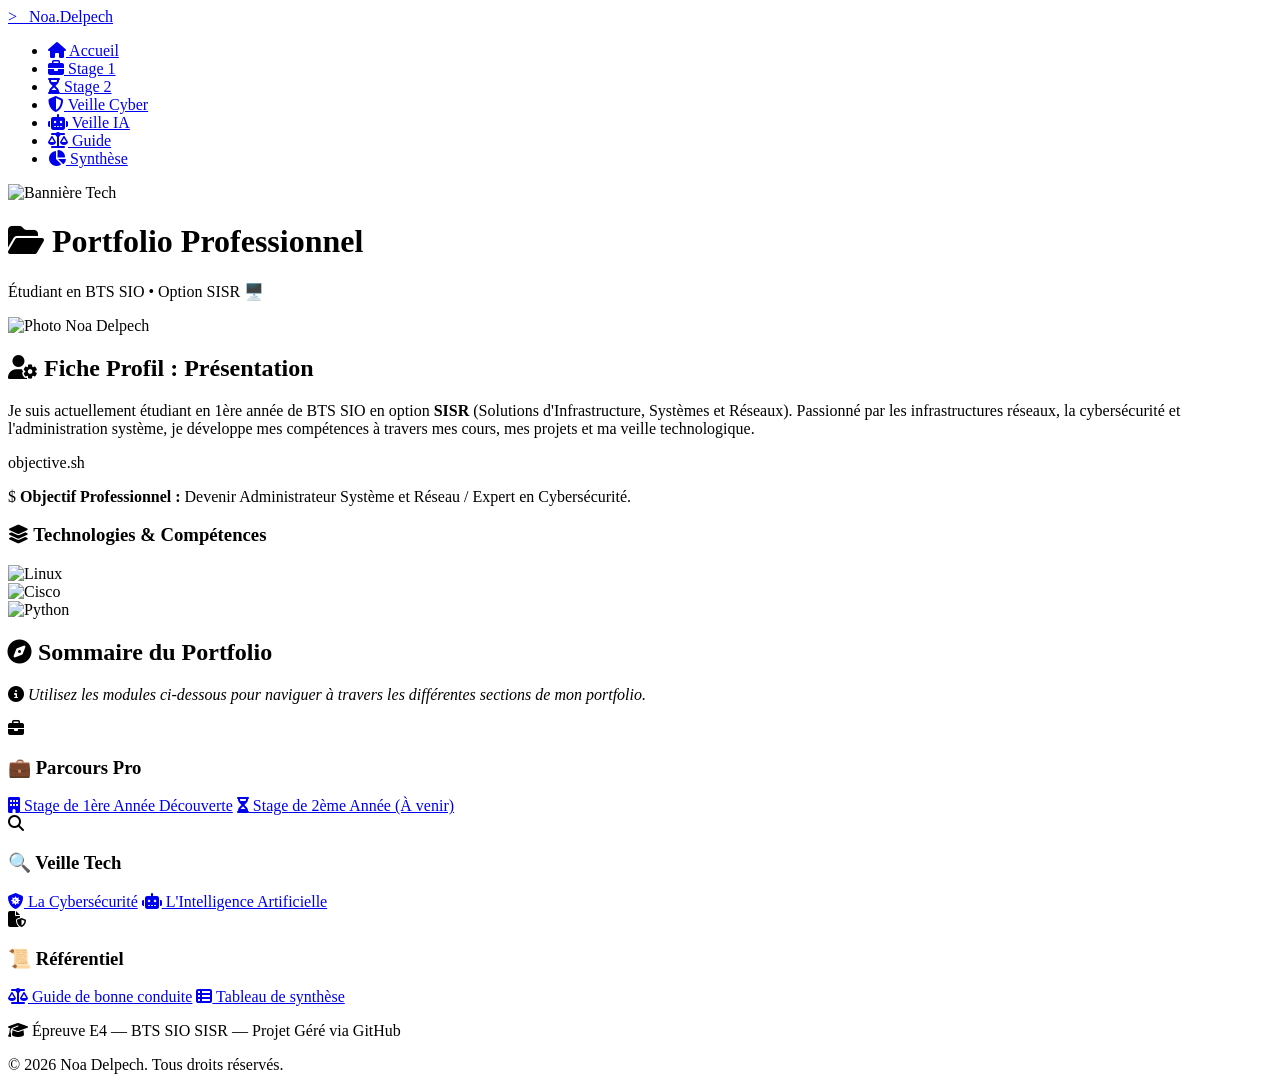
==== index.html @ 7a918856 "Create index.html" ====
<!DOCTYPE html>
<html lang="fr">
<head>
    <meta charset="UTF-8">
    <meta name="viewport" content="width=device-width, initial-scale=1.0">
    <title>Portfolio — Noa DELPECH</title>
    <link rel="stylesheet" href="style.css">
    <link rel="stylesheet" href="https://cdnjs.cloudflare.com/ajax/libs/font-awesome/6.4.0/css/all.min.css">
</head>
<body>
    
    <nav class="navbar">
        <div class="nav-container">
            <a href="index.html" class="nav-logo">
                <span class="logo-icon">&gt;_</span> Noa<span class="logo-dot">.</span>Delpech
            </a>
            <ul class="nav-menu">
                <li><a href="index.html" class="active"><i class="fa-solid fa-house"></i> Accueil</a></li>
                <li><a href="stage-1.html"><i class="fa-solid fa-briefcase"></i> Stage 1</a></li>
                <li><a href="stage-2.html"><i class="fa-solid fa-hourglass-half"></i> Stage 2</a></li>
                <li><a href="veille-cybersecurite.html"><i class="fa-solid fa-shield-halved"></i> Veille Cyber</a></li>
                <li><a href="veille-ia.html"><i class="fa-solid fa-robot"></i> Veille IA</a></li>
                <li><a href="guide-bonne-conduite.html"><i class="fa-solid fa-scale-balanced"></i> Guide</a></li>
                <li><a href="tableau-de-synthese.html"><i class="fa-solid fa-chart-pie"></i> Synthèse</a></li>
            </ul>
        </div>
    </nav>

    <div class="banner-wrapper">
        <img src="https://capsule-render.vercel.app/api?type=waving&color=auto&height=200&section=header&text=Noa%20Delpech&fontSize=50&animation=fadeIn" alt="Bannière Tech" class="main-banner">
    </div>

    <main class="dashboard-container">
        
        <header class="dashboard-header">
            <div class="title-zone">
                <h1><i class="fa-solid fa-folder-open folder-glow"></i> Portfolio Professionnel</h1>
                <p class="role-tag">Étudiant en BTS SIO • Option SISR <span class="pulse-icon">🖥️</span></p>
            </div>
        </header>

        <section class="glass-card profile-section">
            <div class="profile-grid">
                <div class="avatar-zone">
                    <img src="images/photo.png" alt="Photo Noa Delpech" class="cyber-avatar">
                </div>
                <div class="info-zone">
                    <h2><i class="fa-solid fa-user-gear"></i> Fiche Profil : Présentation</h2>
                    <p class="profile-text">
                        Je suis actuellement étudiant en 1ère année de BTS SIO en option <strong>SISR</strong> (Solutions d'Infrastructure, Systèmes et Réseaux). Passionné par les infrastructures réseaux, la cybersécurité et l'administration système, je développe mes compétences à travers mes cours, mes projets et ma veille technologique.
                    </p>
                </div>
            </div>

            <div class="terminal-box target-box">
                <div class="terminal-header">
                    <span class="dot red"></span><span class="dot yellow"></span><span class="dot green"></span>
                    <span class="terminal-title">objective.sh</span>
                </div>
                <div class="terminal-body">
                    <p><span class="prompt">$</span> <strong>Objectif Professionnel :</strong> Devenir Administrateur Système et Réseau / Expert en Cybersécurité.</p>
                </div>
            </div>

            <div class="skills-dashboard">
                <h3><i class="fa-solid fa-layer-group"></i> Technologies & Compétences</h3>
                <div class="badge-grid">
                    <div class="badge-item"><img src="https://img.shields.io/badge/Linux-FCC624?style=for-the-badge&logo=linux&logoColor=black" alt="Linux"></div>
                    <div class="badge-item"><img src="https://img.shields.io/badge/Cisco-1BA0D7?style=for-the-badge&logo=cisco&logoColor=white" alt="Cisco"></div>
                    <div class="badge-item"><img src="https://img.shields.io/badge/Python-3776AB?style=for-the-badge&logo=python&logoColor=white" alt="Python"></div>
                </div>
            </div>
        </section>

        <section class="glass-card navigation-section">
            <h2><i class="fa-solid fa-compass"></i> Sommaire du Portfolio</h2>
            
            <div class="terminal-box info-box">
                <div class="terminal-body">
                    <p><i class="fa-solid fa-circle-info text-cyan"></i> <em>Utilisez les modules ci-dessous pour naviguer à travers les différentes sections de mon portfolio.</em></p>
                </div>
            </div>

            <div class="modules-grid">
                
                <div class="module-card">
                    <div class="module-icon bg-blue"><i class="fa-solid fa-briefcase"></i></div>
                    <h3>💼 Parcours Pro</h3>
                    <div class="module-links">
                        <a href="stage-1.html" class="btn-link"><i class="fa-solid fa-building"></i> Stage de 1ère Année <span class="sub-desc">Découverte</span></a>
                        <a href="stage-2.html" class="btn-link disabled"><i class="fa-solid fa-hourglass-half"></i> Stage de 2ème Année <span class="sub-desc">(À venir)</span></a>
                    </div>
                </div>

                <div class="module-card">
                    <div class="module-icon bg-purple"><i class="fa-solid fa-magnifying-glass"></i></div>
                    <h3>🔍 Veille Tech</h3>
                    <div class="module-links">
                        <a href="veille-cybersecurite.html" class="btn-link"><i class="fa-solid fa-shield-virus"></i> La Cybersécurité</a>
                        <a href="veille-ia.html" class="btn-link"><i class="fa-solid fa-robot"></i> L'Intelligence Artificielle</a>
                    </div>
                </div>

                <div class="module-card">
                    <div class="module-icon bg-orange"><i class="fa-solid fa-file-shield"></i></div>
                    <h3>📜 Référentiel</h3>
                    <div class="module-links">
                        <a href="guide-bonne-conduite.html" class="btn-link"><i class="fa-solid fa-scale-balanced"></i> Guide de bonne conduite</a>
                        <a href="tableau-de-synthese.html" class="btn-link"><i class="fa-solid fa-table-list"></i> Tableau de synthèse</a>
                    </div>
                </div>

            </div>
        </section>

        <div class="bts-banner">
            <p><i class="fa-solid fa-graduation-cap"></i> Épreuve E4 — BTS SIO SISR — Projet Géré via GitHub</p>
        </div>

    </main>

    <footer class="cyber-footer">
        <p>&copy; 2026 Noa Delpech. Tous droits réservés.</p>
    </footer>

</body>
</html>
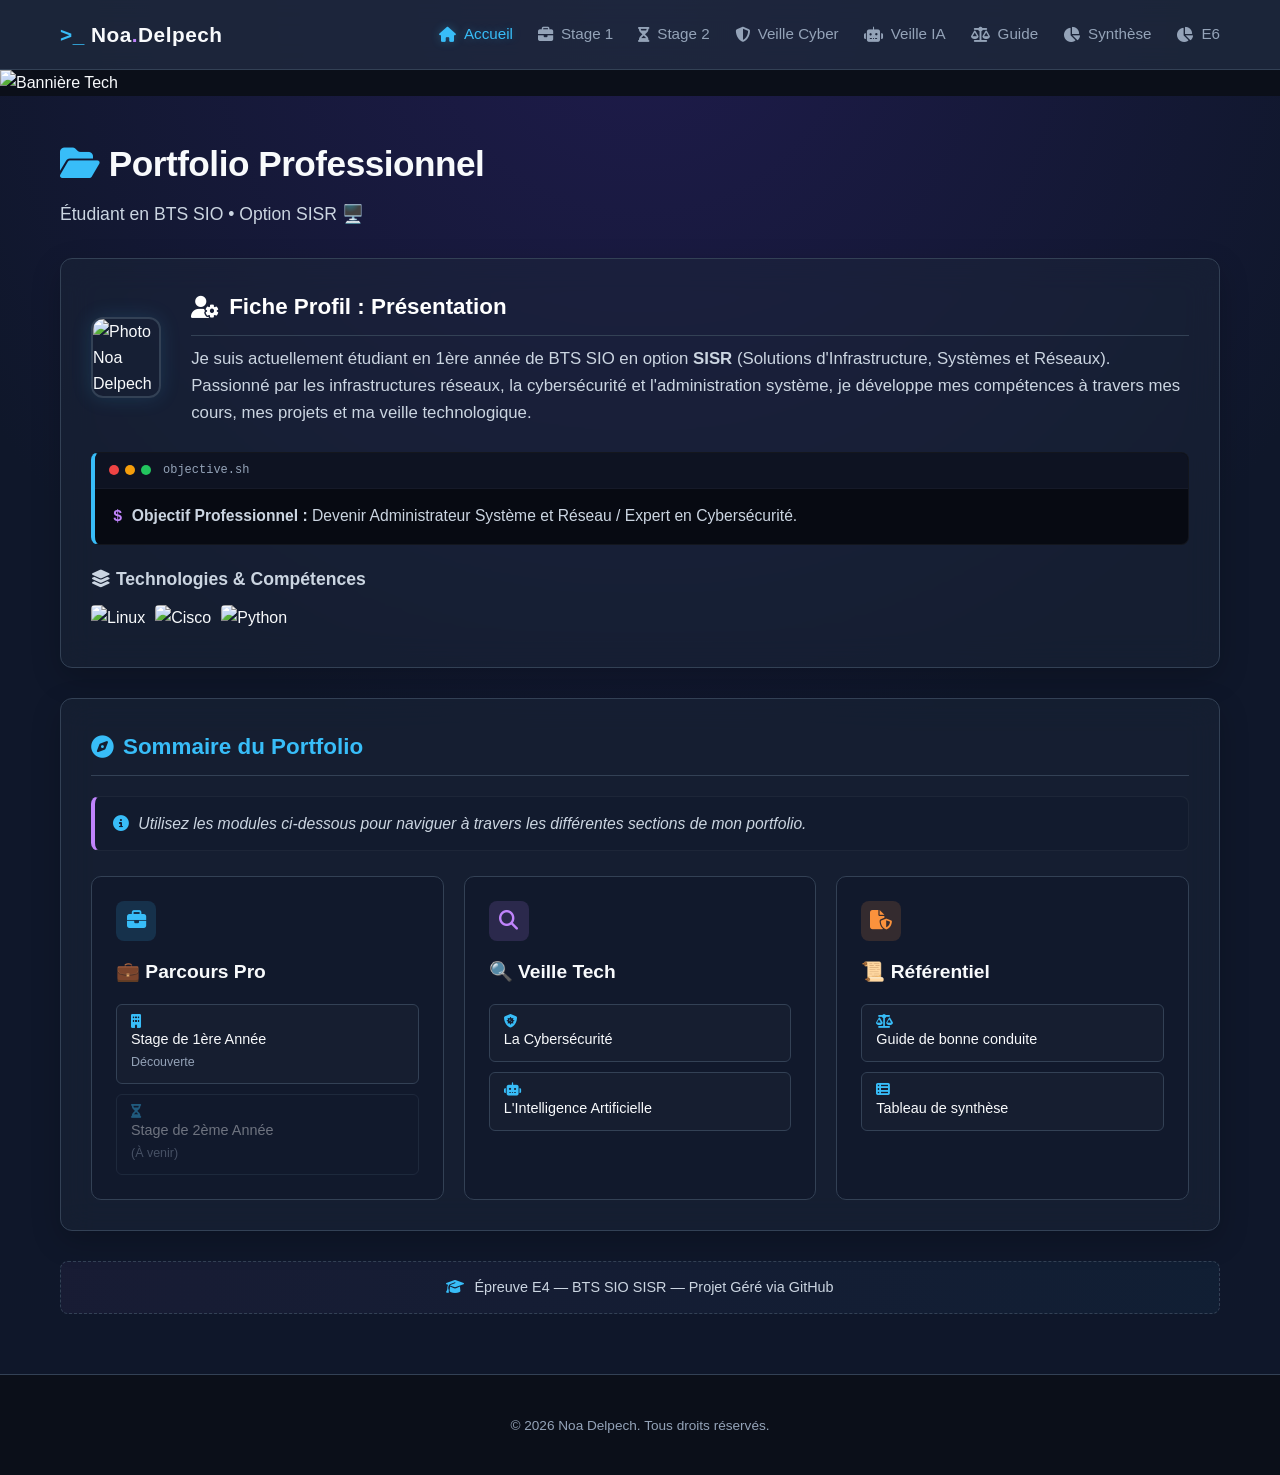
==== commit 4c483e1c: "Add files via upload" ====
--- a/index.html
+++ b/index.html
@@ -22,6 +22,7 @@
                 <li><a href="veille-ia.html"><i class="fa-solid fa-robot"></i> Veille IA</a></li>
                 <li><a href="guide-bonne-conduite.html"><i class="fa-solid fa-scale-balanced"></i> Guide</a></li>
                 <li><a href="tableau-de-synthese.html"><i class="fa-solid fa-chart-pie"></i> Synthèse</a></li>
+                <li><a href="epreuve-e6.html"><i class="fa-solid fa-chart-pie"></i> E6</a></li>
             </ul>
         </div>
     </nav>
--- a/style.css
+++ b/style.css
@@ -0,0 +1,1587 @@
+/* Variables de couleur thématiques (look Cyber/Dark) */
+:root {
+    --bg-color: #0f172a;
+    --card-bg: #1e293b;
+    --text-color: #f8fafc;
+    --text-muted: #94a3b8;
+    --primary-color: #38bdf8;
+    --accent-color: #a855f7;
+    --border-color: #334155;
+}
+
+/* Base de la page */
+body {
+    margin: 0;
+    padding: 0;
+    font-family: 'Segoe UI', Tahoma, Geneva, Verdana, sans-serif;
+    background-color: var(--bg-color);
+    color: var(--text-color);
+    line-height: 1.6;
+}
+
+/* Barre de Navigation globale */
+.navbar {
+    background-color: #0b0f19;
+    border-bottom: 1px solid var(--border-color);
+    position: sticky;
+    top: 0;
+    z-index: 1000;
+}
+.nav-container {
+    max-width: 1000px;
+    margin: 0 auto;
+    display: flex;
+    justify-content: space-between;
+    align-items: center;
+    padding: 10px 20px;
+}
+.nav-logo {
+    color: var(--primary-color);
+    font-size: 1.3rem;
+    font-weight: bold;
+    text-decoration: none;
+}
+.nav-menu {
+    list-style: none;
+    display: flex;
+    gap: 20px;
+    margin: 0;
+    padding: 0;
+}
+.nav-menu a {
+    color: var(--text-color);
+    text-decoration: none;
+    font-size: 0.95rem;
+    transition: color 0.3s;
+}
+.nav-menu a:hover, .nav-menu a.active {
+    color: var(--primary-color);
+}
+
+/* Bannière de couverture */
+.hero-banner {
+    background: linear-gradient(135deg, #1e1b4b 0%, #0f172a 100%);
+    border-bottom: 3px solid var(--primary-color);
+    text-align: center;
+    padding: 60px 20px;
+}
+.hero-content h1 {
+    font-size: 2.5rem;
+    margin: 0;
+    letter-spacing: 1px;
+}
+.subtitle {
+    color: var(--primary-color);
+    font-size: 1.1rem;
+    margin-top: 10px;
+}
+
+/* Conteneur principal */
+.container {
+    max-width: 1000px;
+    margin: 30px auto;
+    padding: 0 20px;
+}
+
+/* Cartes et sections */
+section {
+    background-color: var(--card-bg);
+    border: 1px solid var(--border-color);
+    border-radius: 8px;
+    padding: 25px;
+    margin-bottom: 25px;
+}
+h2 {
+    color: var(--primary-color);
+    margin-top: 0;
+    border-bottom: 1px solid var(--border-color);
+    padding-bottom: 10px;
+}
+
+/* Zone Présentation avec photo */
+.profile-header {
+    display: flex;
+    gap: 20px;
+    align-items: center;
+    margin-bottom: 20px;
+}
+.profile-img {
+    border-radius: 50%;
+    border: 2px solid var(--primary-color);
+    width: 80px;
+    height: 80px;
+    object-fit: cover;
+}
+
+/* Blocs d'alertes (Reprise du style GitHub mais personnalisé) */
+.alert-box {
+    border-left: 4px solid;
+    padding: 1px 15px;
+    border-radius: 4px;
+    margin: 20px 0;
+}
+.alert-box.note {
+    background-color: #075985;
+    border-color: var(--primary-color);
+}
+.alert-box.info {
+    background-color: #581c87;
+    border-color: var(--accent-color);
+}
+
+/* Badges de compétences */
+.badge-container {
+    display: flex;
+    gap: 10px;
+    margin-top: 10px;
+}
+.badge {
+    padding: 6px 12px;
+    border-radius: 4px;
+    font-weight: bold;
+    font-size: 0.85rem;
+    display: inline-flex;
+    align-items: center;
+    gap: 5px;
+}
+.linux { background-color: #f59e0b; color: #000; }
+.cisco { background-color: #0284c7; color: #fff; }
+.python { background-color: #3b82f6; color: #fff; }
+
+/* Grid / Grille du sommaire */
+.grid-container {
+    display: grid;
+    grid-template-columns: repeat(auto-fit, minmax(280px, 1fr));
+    gap: 20px;
+    margin-top: 20px;
+}
+.card {
+    background-color: #111827;
+    border: 1px solid var(--border-color);
+    border-radius: 6px;
+    padding: 15px;
+}
+.card h3 {
+    margin-top: 0;
+    color: var(--text-color);
+}
+.card ul {
+    list-style: none;
+    padding: 0;
+    margin: 0;
+}
+.card li {
+    margin-bottom: 10px;
+}
+.card a {
+    color: var(--primary-color);
+    text-decoration: none;
+}
+.card a:hover {
+    text-decoration: underline;
+}
+.card a.disabled {
+    color: var(--text-muted);
+    pointer-events: none;
+}
+
+/* Petites étiquettes de statut */
+.tag-info, .tag-wait {
+    font-size: 0.75rem;
+    padding: 2px 6px;
+    border-radius: 4px;
+    margin-left: 5px;
+}
+.tag-info { background-color: #1e3a8a; color: #93c5fd; }
+.tag-wait { background-color: #374151; color: #9ca3af; }
+
+/* Pied de page */
+footer {
+    text-align: center;
+    color: var(--text-muted);
+    font-size: 0.85rem;
+    margin-top: 50px;
+    padding: 20px;
+    border-top: 1px solid var(--border-color);
+}
+/* --- GRAPHIC SYSTEM (Thème Cyber Deep Dark) --- */
+:root {
+    --bg-main: #0b0f19;
+    --bg-surface: #131b2e;
+    --bg-glass: rgba(30, 41, 59, 0.45);
+    --border-color: rgba(255, 255, 255, 0.08);
+    
+    --text-primary: #f8fafc;
+    --text-secondary: #cbd5e1;
+    --text-muted: #64748b;
+    
+    --neon-blue: #38bdf8;
+    --neon-purple: #c084fc;
+    --neon-orange: #fb923c;
+    --neon-green: #4ade80;
+}
+
+/* --- BASICS --- */
+body {
+    margin: 0;
+    padding: 0;
+    font-family: 'Segoe UI', system-ui, -apple-system, sans-serif;
+    background-color: var(--bg-main);
+    color: var(--text-primary);
+    background-image: radial-gradient(circle at 50% 0%, #1e1b4b 0%, var(--bg-main) 70%);
+    background-attachment: fixed;
+    overflow-x: hidden;
+}
+
+/* --- STREAMLINED NAVBAR --- */
+.navbar {
+    background-color: rgba(11, 15, 25, 0.85);
+    backdrop-filter: blur(12px);
+    border-bottom: 1px solid var(--border-color);
+    position: sticky;
+    top: 0;
+    z-index: 100;
+}
+.nav-container {
+    max-width: 1100px;
+    margin: 0 auto;
+    display: flex;
+    justify-content: space-between;
+    align-items: center;
+    padding: 14px 20px;
+}
+.nav-logo {
+    color: var(--text-primary);
+    font-size: 1.25rem;
+    font-weight: 700;
+    text-decoration: none;
+    letter-spacing: 0.5px;
+}
+.logo-icon { color: var(--neon-blue); }
+.logo-dot { color: var(--neon-purple); }
+.nav-menu {
+    list-style: none;
+    display: flex;
+    gap: 24px;
+    margin: 0;
+    padding: 0;
+}
+.nav-menu a {
+    color: var(--text-secondary);
+    text-decoration: none;
+    font-size: 0.9rem;
+    font-weight: 500;
+    display: flex;
+    align-items: center;
+    gap: 8px;
+    transition: all 0.2s ease;
+}
+.nav-menu a:hover, .nav-menu a.active {
+    color: var(--neon-blue);
+    text-shadow: 0 0 10px rgba(56, 189, 248, 0.3);
+}
+
+/* --- BANNER INTEGRATION --- */
+.banner-wrapper {
+    width: 100%;
+    background-color: #0b0f19;
+}
+.main-banner {
+    width: 100%;
+    height: auto;
+    display: block;
+}
+
+/* --- CORE LAYOUT --- */
+.dashboard-container {
+    max-width: 1040px;
+    margin: 0 auto;
+    padding: 20px;
+    box-sizing: border-box;
+}
+.dashboard-header {
+    margin-bottom: 30px;
+    text-align: left;
+}
+.dashboard-header h1 {
+    font-size: 2.2rem;
+    margin: 0 0 8px 0;
+    font-weight: 800;
+    letter-spacing: -0.5px;
+}
+.folder-glow { color: var(--neon-blue); }
+.role-tag {
+    margin: 0;
+    color: var(--text-secondary);
+    font-size: 1.1rem;
+}
+.pulse-icon { display: inline-block; animation: pulse 2s infinite; }
+
+/* --- MODERN GLASS CARDS --- */
+.glass-card {
+    background: var(--bg-glass);
+    backdrop-filter: blur(16px);
+    border: 1px solid var(--border-color);
+    border-radius: 12px;
+    padding: 30px;
+    margin-bottom: 30px;
+    box-shadow: 0 10px 30px rgba(0,0,0,0.2);
+}
+.glass-card h2 {
+    font-size: 1.4rem;
+    margin-top: 0;
+    margin-bottom: 20px;
+    color: var(--neon-blue);
+    display: flex;
+    align-items: center;
+    gap: 10px;
+}
+
+/* Profile Grid layout */
+.profile-grid {
+    display: flex;
+    gap: 30px;
+    align-items: center;
+    margin-bottom: 25px;
+}
+.cyber-avatar {
+    width: 110px;
+    height: 110px;
+    border-radius: 12px;
+    border: 2px solid var(--border-color);
+    box-shadow: 0 0 20px rgba(56, 189, 248, 0.15);
+    object-fit: cover;
+}
+.info-zone h2 { color: #fff; margin-bottom: 10px; }
+.profile-text { color: var(--text-secondary); margin: 0; font-size: 1.05rem; }
+
+/* --- TERMINAL BLOCKS (BOXES) --- */
+.terminal-box {
+    background: #070a12;
+    border-radius: 8px;
+    border: 1px solid rgba(255,255,255,0.05);
+    margin: 20px 0;
+    overflow: hidden;
+}
+.terminal-header {
+    background: #0e1322;
+    padding: 8px 14px;
+    display: flex;
+    align-items: center;
+    gap: 6px;
+    border-bottom: 1px solid rgba(255,255,255,0.03);
+}
+.dot { width: 10px; height: 10px; border-radius: 50%; }
+.dot.red { background: #ef4444; }
+.dot.yellow { background: #f59e0b; }
+.dot.green { background: #22c55e; }
+.terminal-title { font-family: monospace; font-size: 0.75rem; color: var(--text-muted); margin-left: 6px; }
+.terminal-body { padding: 14px 18px; }
+.terminal-body p { margin: 0; font-size: 0.98rem; color: var(--text-secondary); }
+.prompt { color: var(--neon-purple); font-family: monospace; margin-right: 5px; font-weight: bold; }
+
+.target-box { border-left: 4px solid var(--neon-blue); }
+.info-box { border-left: 4px solid var(--neon-purple); background: rgba(15, 23, 42, 0.3); }
+.text-cyan { color: var(--neon-blue); margin-right: 5px; }
+
+/* Skills Section inside Profile */
+.skills-dashboard h3 { font-size: 1.1rem; margin-bottom: 12px; color: var(--text-secondary); }
+.badge-grid { display: flex; gap: 10px; flex-wrap: wrap; }
+.badge-item img { height: 32px; display: block; border-radius: 4px; }
+
+/* --- DASHBOARD MODULES GRID --- */
+.modules-grid {
+    display: grid;
+    grid-template-columns: repeat(auto-fit, minmax(290px, 1fr));
+    gap: 20px;
+    margin-top: 25px;
+}
+.module-card {
+    background: rgba(15, 23, 42, 0.6);
+    border: 1px solid var(--border-color);
+    border-radius: 10px;
+    padding: 24px;
+    position: relative;
+    transition: all 0.25s cubic-bezier(0.4, 0, 0.2, 1);
+}
+.module-card:hover {
+    transform: translateY(-4px);
+    border-color: rgba(56, 189, 248, 0.3);
+    box-shadow: 0 12px 24px -10px rgba(0, 0, 0, 0.5);
+}
+.module-icon {
+    width: 40px;
+    height: 40px;
+    border-radius: 8px;
+    display: flex;
+    align-items: center;
+    justify-content: center;
+    font-size: 1.2rem;
+    margin-bottom: 16px;
+}
+.bg-blue { background: rgba(56, 189, 248, 0.15); color: var(--neon-blue); }
+.bg-purple { background: rgba(192, 132, 252, 0.15); color: var(--neon-purple); }
+.bg-orange { background: rgba(251, 146, 60, 0.15); color: var(--neon-orange); }
+
+.module-card h3 { margin: 0 0 16px 0; font-size: 1.2rem; font-weight: 600; }
+.module-links { display: flex; flex-direction: column; gap: 10px; }
+
+/* BUTTON STYLE LINKS */
+.btn-link {
+    background: rgba(255,255,255,0.02);
+    border: 1px solid var(--border-color);
+    border-radius: 6px;
+    padding: 10px 14px;
+    color: var(--text-primary);
+    text-decoration: none;
+    font-size: 0.9rem;
+    font-weight: 500;
+    transition: all 0.2s ease;
+    display: flex;
+    flex-direction: column;
+}
+.btn-link i { color: var(--neon-blue); margin-right: 2px; font-size: 0.85rem; display: inline-flex; align-items: center; gap: 6px;}
+.btn-link:hover:not(.disabled) {
+    background: rgba(255,255,255,0.06);
+    border-color: var(--neon-blue);
+    padding-left: 18px;
+}
+.sub-desc { font-size: 0.78rem; color: var(--text-muted); font-weight: 400; margin-top: 2px; }
+
+.btn-link.disabled {
+    opacity: 0.4;
+    cursor: not-allowed;
+    background: transparent;
+}
+
+/* --- FOOTERS & SUB-BANNERS --- */
+.bts-banner {
+    text-align: center;
+    padding: 14px;
+    background: linear-gradient(90deg, rgba(192,132,252,0.05), rgba(56,189,248,0.05));
+    border: 1px dashed var(--border-color);
+    border-radius: 8px;
+    font-size: 0.9rem;
+    color: var(--text-secondary);
+}
+.bts-banner i { color: var(--neon-blue); margin-right: 6px; }
+
+.cyber-footer {
+    text-align: center;
+    padding: 24px;
+    margin-top: 40px;
+    border-top: 1px solid var(--border-color);
+    color: var(--text-muted);
+    font-size: 0.8rem;
+}
+
+/* --- ANIMATIONS & RESPONSIVE --- */
+@keyframes pulse {
+    0%, 100% { transform: scale(1); }
+    50% { transform: scale(1.05); }
+}
+
+@media (max-width: 680px) {
+    .profile-grid { flex-direction: column; text-align: center; gap: 16px; }
+    .nav-container { flex-direction: column; gap: 12px; }
+    .dashboard-header { text-align: center; }
+    .glass-card { padding: 20px; }
+}
+
+/* ========================================================
+   DESIGN PREMIUM - HUB DE VEILLE EN TIMELINE (STRICT IMAGE FOLDER)
+   ======================================================== */
+
+.cyber-header-hub {
+    background: linear-gradient(135deg, #090d16 0%, #17123a 100%);
+    border-bottom: 1px solid var(--border-color);
+    padding: 60px 20px;
+    text-align: center;
+}
+.hub-overlay {
+    max-width: 800px;
+    margin: 0 auto;
+}
+.badge-status-cyber {
+    background: rgba(74, 222, 128, 0.1);
+    color: var(--neon-green);
+    border: 1px solid rgba(74, 222, 128, 0.2);
+    padding: 5px 12px;
+    border-radius: 4px;
+    font-size: 0.8rem;
+    font-family: monospace;
+    font-weight: bold;
+    letter-spacing: 1px;
+}
+.pulse { animation: blink 1.5s infinite; margin-right: 5px; }
+
+.cyber-header-hub h1 {
+    font-size: 2.5rem;
+    margin: 18px 0 10px 0;
+    color: #fff;
+    font-weight: 800;
+}
+.cyber-header-hub p {
+    color: var(--text-secondary);
+    font-size: 1.1rem;
+    margin: 0;
+}
+
+/* Grille de statistiques */
+.stats-panel-grid {
+    display: grid;
+    grid-template-columns: repeat(auto-fit, minmax(220px, 1fr));
+    gap: 20px;
+    margin: 30px 0 40px 0;
+}
+.stat-card {
+    background: rgba(30, 41, 59, 0.3);
+    border: 1px solid var(--border-color);
+    border-radius: 8px;
+    padding: 20px;
+    text-align: center;
+}
+.stat-title {
+    display: block;
+    font-size: 0.85rem;
+    color: var(--text-muted);
+    text-transform: uppercase;
+    margin-bottom: 5px;
+}
+.stat-value {
+    font-size: 1.5rem;
+    font-weight: 700;
+    color: #fff;
+}
+.text-blue { color: var(--neon-blue); }
+.text-purple { color: var(--neon-purple); }
+
+.hub-title {
+    font-size: 1.5rem;
+    color: #fff;
+    margin-bottom: 30px;
+    border-left: 4px solid var(--neon-purple);
+    padding-left: 12px;
+}
+
+/* Architecture de la Timeline */
+.timeline-feed {
+    position: relative;
+    padding-left: 30px;
+    border-left: 2px solid var(--border-color);
+    margin-bottom: 60px;
+}
+
+.timeline-item {
+    position: relative;
+    margin-bottom: 35px;
+}
+/* Point lumineux sur la ligne de temps */
+.timeline-item::before {
+    content: '';
+    position: absolute;
+    left: -37px;
+    top: 6px;
+    width: 12px;
+    height: 12px;
+    border-radius: 50%;
+    background: var(--bg-main);
+    border: 2px solid var(--neon-blue);
+    box-shadow: 0 0 8px var(--neon-blue);
+    z-index: 5;
+}
+
+.timeline-meta {
+    display: flex;
+    align-items: center;
+    gap: 15px;
+    margin-bottom: 10px;
+}
+.source-text {
+    font-size: 0.85rem;
+    color: var(--text-muted);
+}
+
+/* Badges de catégorisation thématique */
+.axis-tag {
+    font-size: 0.75rem;
+    font-weight: 700;
+    padding: 3px 10px;
+    border-radius: 4px;
+    text-transform: uppercase;
+}
+.tag-eco { background: rgba(56, 189, 248, 0.12); color: var(--neon-blue); }
+.tag-law { background: rgba(251, 146, 60, 0.12); color: var(--neon-orange); }
+.tag-tech { background: rgba(192, 132, 252, 0.12); color: var(--neon-purple); }
+.tag-gov { background: rgba(74, 222, 128, 0.12); color: var(--neon-green); }
+
+/* Cartes horizontales scindées */
+.timeline-card {
+    background: var(--bg-surface);
+    border: 1px solid var(--border-color);
+    border-radius: 10px;
+    overflow: hidden;
+    transition: border-color 0.2s ease, transform 0.2s ease;
+}
+.timeline-card:hover {
+    border-color: rgba(192, 132, 252, 0.3);
+    transform: translateX(4px);
+}
+
+.card-split {
+    display: flex;
+    align-items: stretch;
+}
+.card-content {
+    padding: 25px;
+    flex: 1;
+}
+.card-content h3 {
+    margin: 0 0 12px 0;
+    font-size: 1.2rem;
+    color: #fff;
+}
+.summary-text {
+    color: var(--text-secondary);
+    font-size: 0.95rem;
+    line-height: 1.6;
+    margin: 0 0 20px 0;
+}
+.source-link-btn {
+    display: inline-flex;
+    align-items: center;
+    gap: 8px;
+    color: var(--neon-blue);
+    text-decoration: none;
+    font-size: 0.85rem;
+    font-weight: 600;
+    transition: color 0.2s ease;
+}
+.source-link-btn:hover {
+    color: var(--neon-purple);
+}
+
+/* Zone Image intégrée proprement */
+.card-img-zone {
+    width: 220px;
+    min-width: 220px;
+    background: #101726;
+    border-left: 1px solid var(--border-color);
+}
+.card-img-zone img {
+    width: 100%;
+    height: 100%;
+    object-fit: cover;
+}
+
+@keyframes blink {
+    0%, 100% { opacity: 1; }
+    50% { opacity: 0.3; }
+}
+
+/* Adaptabilité Mobile */
+@media (max-width: 768px) {
+    .card-split { flex-direction: column-reverse; }
+    .card-img-zone { width: 100%; height: 180px; border-left: none; border-bottom: 1px solid var(--border-color); }
+    .timeline-feed { padding-left: 20px; }
+    .timeline-item::before { left: -27px; }
+}
+
+/* --- THEME SPECIFIQUE CYBER (Alerte & Defense) --- */
+
+.cyber-alert-theme {
+    background: linear-gradient(135deg, #0f0505 0%, #1a0b0b 100%) !important;
+    border-bottom: 2px solid #ef4444 !important;
+}
+
+.alert-pulse {
+    background: rgba(239, 68, 68, 0.15) !important;
+    color: #ef4444 !important;
+    border: 1px solid rgba(239, 68, 68, 0.3) !important;
+}
+
+/* Bordures de cartes statistiques */
+.border-red { border-top: 3px solid #ef4444 !important; }
+.border-blue { border-top: 3px solid var(--neon-blue) !important; }
+.border-green { border-top: 3px solid var(--neon-green) !important; }
+
+.text-green { color: var(--neon-green); }
+
+/* Animation spécifique pour la veille cyber */
+@keyframes alert-blink {
+    0% { opacity: 1; text-shadow: 0 0 5px #ef4444; }
+    50% { opacity: 0.6; text-shadow: none; }
+    100% { opacity: 1; text-shadow: 0 0 5px #ef4444; }
+}
+
+.alert-pulse .fa-circle-dot {
+    animation: alert-blink 1s infinite;
+}
+
+/* ==========================================================================
+   1. VARIABLES GLOBALES & THÈME (Tech Modern)
+   ========================================================================== */
+:root {
+    --bg-main: #0f172a;          /* Fond principal ardoise foncée */
+    --bg-card: #1e293b;          /* Fond des cartes */
+    --text-main: #f8fafc;        /* Texte principal clair */
+    --text-muted: #94a3b8;       /* Texte secondaire estompé */
+    --border-color: #334155;     /* Bordures discrètes */
+    
+    /* Accents de couleur pour les spécialités */
+    --neon-blue: #38bdf8;        /* Réseau / Info */
+    --neon-green: #4ade80;       /* Validation / Système */
+    --neon-red: #f87171;         /* Alertes / Incidents */
+    --neon-purple: #c084fc;      /* Développement / Scripting */
+    --neon-amber: #fbbf24;       /* Support / Gouvernance */
+}
+
+* {
+    margin: 0;
+    padding: 0;
+    box-sizing: border-box;
+}
+
+body {
+    font-family: 'Segoe UI', Tahoma, Geneva, Verdana, sans-serif;
+    background-color: var(--bg-main);
+    color: var(--text-main);
+    line-height: 1.6;
+    padding-top: 70px; /* Espace pour la navbar fixe */
+}
+
+/* ==========================================================================
+   2. BARRE DE NAVIGATION (Glassmorphism)
+   ========================================================================== */
+.navbar {
+    position: fixed;
+    top: 0;
+    left: 0;
+    width: 100%;
+    height: 70px;
+    background: rgba(30, 41, 59, 0.85);
+    backdrop-filter: blur(12px);
+    border-bottom: 1px solid var(--border-color);
+    z-index: 1000;
+}
+
+.nav-container {
+    max-width: 1200px;
+    margin: 0 auto;
+    display: flex;
+    justify-content: space-between;
+    align-items: center;
+    height: 100%;
+    padding: 0 20px;
+}
+
+.nav-logo {
+    font-size: 1.3rem;
+    font-weight: 700;
+    color: var(--text-main);
+    text-decoration: none;
+}
+
+.logo-icon {
+    color: var(--neon-blue);
+}
+
+.logo-dot {
+    color: var(--neon-purple);
+}
+
+.nav-menu {
+    display: flex;
+    list-style: none;
+    gap: 25px;
+}
+
+.nav-menu a {
+    color: var(--text-muted);
+    text-decoration: none;
+    font-size: 0.95rem;
+    font-weight: 500;
+    transition: color 0.3s ease;
+    display: flex;
+    align-items: center;
+    gap: 8px;
+}
+
+.nav-menu a:hover, .nav-menu a.active {
+    color: var(--neon-blue);
+}
+
+/* ==========================================================================
+   3. EN-TÊTES DYNAMIQUES (Headers)
+   ========================================================================== */
+.cyber-header-hub {
+    background: linear-gradient(135deg, #1e1b4b 0%, #0f172a 100%);
+    position: relative;
+    border-bottom: 2px solid var(--border-color);
+    overflow: hidden;
+}
+
+/* Accents de couleur selon la page */
+.cyber-alert-theme { border-bottom-color: var(--neon-red); }
+.stage-theme { border-bottom-color: var(--neon-blue); }
+
+.hub-overlay {
+    max-width: 1200px;
+    margin: 0 auto;
+    padding: 60px 20px;
+    position: relative;
+    z-index: 2;
+}
+
+.cyber-header-hub h1 {
+    font-size: 2.5rem;
+    margin: 15px 0;
+    font-weight: 800;
+}
+
+.cyber-header-hub p {
+    color: var(--text-muted);
+    max-width: 700px;
+    font-size: 1.1rem;
+}
+
+.badge-status-cyber {
+    display: inline-flex;
+    align-items: center;
+    gap: 6px;
+    background: rgba(56, 189, 248, 0.1);
+    color: var(--neon-blue);
+    padding: 5px 12px;
+    border-radius: 50px;
+    font-size: 0.8rem;
+    font-weight: 600;
+    letter-spacing: 1px;
+    border: 1px solid rgba(56, 189, 248, 0.2);
+}
+
+.alert-pulse {
+    background: rgba(248, 113, 113, 0.1);
+    color: var(--neon-red);
+    border-color: rgba(248, 113, 113, 0.2);
+    animation: pulse 2s infinite;
+}
+
+@keyframes pulse {
+    0% { opacity: 0.8; }
+    50% { opacity: 1; box-shadow: 0 0 10px rgba(248, 113, 113, 0.2); }
+    100% { opacity: 0.8; }
+}
+
+/* ==========================================================================
+   4. STRUCTURE DU DASHBOARD & GRIDES
+   ========================================================================== */
+.dashboard-container {
+    max-width: 1200px;
+    margin: 40px auto;
+    padding: 0 20px;
+}
+
+.hub-title {
+    font-size: 1.5rem;
+    margin-bottom: 30px;
+    border-left: 4px solid var(--neon-purple);
+    padding-left: 12px;
+    display: flex;
+    align-items: center;
+    gap: 10px;
+}
+
+/* Panneau de statistiques rapides */
+.stats-panel-grid {
+    display: grid;
+    grid-template-columns: repeat(auto-fit, minmax(250px, 1fr));
+    gap: 20px;
+    margin-bottom: 40px;
+}
+
+.stat-card {
+    background: var(--bg-card);
+    border: 1px solid var(--border-color);
+    padding: 20px;
+    border-radius: 8px;
+    display: flex;
+    flex-direction: column;
+}
+
+.stat-title {
+    font-size: 0.85rem;
+    color: var(--text-muted);
+    text-transform: uppercase;
+    letter-spacing: 0.5px;
+}
+
+.stat-value {
+    font-size: 1.8rem;
+    font-weight: 700;
+    margin-top: 5px;
+}
+
+.border-red { border-top: 3px solid var(--neon-red); }
+.border-blue { border-top: 3px solid var(--neon-blue); }
+.border-green { border-top: 3px solid var(--neon-green); }
+.text-blue { color: var(--neon-blue); }
+.text-green { color: var(--neon-green); }
+
+/* ==========================================================================
+   5. FIL CHRONOLOGIQUE (Page Veille)
+   ========================================================================== */
+.timeline-feed {
+    display: flex;
+    flex-direction: column;
+    gap: 30px;
+}
+
+.timeline-item {
+    display: grid;
+    grid-template-columns: 200px 1fr;
+    gap: 20px;
+}
+
+@media (max-width: 768px) {
+    .timeline-item {
+        grid-template-columns: 1fr;
+        gap: 8px;
+    }
+}
+
+.timeline-meta {
+    display: flex;
+    flex-direction: column;
+    gap: 8px;
+}
+
+.source-text {
+    font-size: 0.85rem;
+    color: var(--text-muted);
+}
+
+/* Cartes horizontales */
+.timeline-card, .mission-block-card {
+    background: var(--bg-card);
+    border: 1px solid var(--border-color);
+    border-radius: 8px;
+    overflow: hidden;
+    transition: transform 0.2s ease, border-color 0.2s ease;
+}
+
+.timeline-card:hover, .mission-block-card:hover {
+    transform: translateY(-2px);
+    border-color: #475569;
+}
+
+.card-split {
+    display: flex;
+    flex-wrap: wrap;
+}
+
+.card-content {
+    flex: 1;
+    min-width: 300px;
+    padding: 25px;
+    display: flex;
+    flex-direction: column;
+    justify-content: space-between;
+}
+
+.card-content h3 {
+    font-size: 1.2rem;
+    margin-bottom: 12px;
+}
+
+.summary-text {
+    color: var(--text-muted);
+    font-size: 0.95rem;
+    margin-bottom: 20px;
+}
+
+.source-link-btn {
+    align-self: flex-start;
+    background: #334155;
+    color: var(--text-main);
+    text-decoration: none;
+    font-size: 0.85rem;
+    padding: 8px 14px;
+    border-radius: 4px;
+    font-weight: 500;
+    transition: background 0.2s;
+}
+
+.source-link-btn:hover {
+    background: var(--neon-blue);
+    color: #000;
+}
+
+.card-img-zone {
+    width: 250px;
+    min-height: 100%;
+    position: relative;
+}
+
+@media (max-width: 768px) {
+    .card-img-zone { width: 100%; height: 180px; }
+}
+
+.card-img-zone img {
+    width: 100%;
+    height: 100%;
+    object-fit: cover;
+    position: absolute;
+    top: 0; left: 0;
+}
+
+/* ==========================================================================
+   6. FICHE ENTREPRISE & RAPPORTS (Page Stage)
+   ========================================================================== */
+.company-profile-card {
+    background: var(--bg-card);
+    border: 1px solid var(--border-color);
+    border-radius: 8px;
+    margin-bottom: 40px;
+    overflow: hidden;
+}
+
+.company-header {
+    background: #1e293b;
+    padding: 15px 20px;
+    border-bottom: 1px solid var(--border-color);
+}
+
+.company-grid {
+    display: grid;
+    grid-template-columns: repeat(auto-fit, minmax(220px, 1fr));
+    padding: 20px;
+    gap: 20px;
+}
+
+.info-item {
+    display: flex;
+    flex-direction: column;
+}
+
+.info-label {
+    font-size: 0.8rem;
+    color: var(--text-muted);
+    text-transform: uppercase;
+}
+
+.info-value {
+    font-weight: 600;
+    margin-top: 4px;
+}
+
+/* Flux des missions de stage */
+.missions-feed-grid {
+    display: flex;
+    flex-direction: column;
+    gap: 35px;
+}
+
+.mission-block-card {
+    padding: 25px;
+}
+
+.mission-top-meta {
+    display: flex;
+    flex-direction: column;
+    gap: 10px;
+    margin-bottom: 20px;
+    border-bottom: 1px solid var(--border-color);
+    padding-bottom: 15px;
+}
+
+.mission-top-meta h3 {
+    font-size: 1.3rem;
+}
+
+.context-box {
+    background: #0f172a;
+    padding: 15px;
+    border-radius: 6px;
+    border-left: 3px solid var(--neon-purple);
+    font-size: 0.95rem;
+    margin-bottom: 20px;
+}
+
+.action-list {
+    padding-left: 20px;
+}
+
+.action-list li {
+    margin-bottom: 15px;
+    font-size: 0.95rem;
+}
+
+.action-list code {
+    background: #0f172a;
+    padding: 2px 6px;
+    border-radius: 4px;
+    color: var(--neon-purple);
+    font-family: Consolas, monospace;
+}
+
+/* ==========================================================================
+   7. GESTION DES CAPTURES D'ÉCRAN (Galleries / Images)
+   ========================================================================== */
+.single-img-container {
+    margin: 15px 0;
+    max-width: 100%;
+}
+
+.gallery-img {
+    width: 100%;
+    max-height: 400px;
+    object-fit: contain;
+    border: 2px solid var(--border-color);
+    border-radius: 6px;
+    background: #0f172a;
+}
+
+/* Alignement automatique fluide des grilles de petites images (25% / 35%) */
+.img-gallery-flex {
+    display: grid;
+    grid-template-columns: repeat(auto-fit, minmax(180px, 1fr));
+    gap: 12px;
+    margin: 18px 0;
+}
+
+.img-gallery-flex img {
+    width: 100%;
+    height: 140px;
+    object-fit: cover;
+    border: 2px solid var(--border-color);
+    border-radius: 6px;
+    transition: transform 0.2s;
+    cursor: zoom-in;
+}
+
+.img-gallery-flex img:hover {
+    transform: scale(1.03);
+    border-color: var(--neon-blue);
+}
+
+/* Zone blanche de prod */
+.generic-prod-card {
+    border-left: 4px solid var(--neon-blue);
+}
+
+.alert-zone-text {
+    background: rgba(251, 191, 36, 0.08);
+    border: 1px solid rgba(251, 191, 36, 0.2);
+    color: var(--neon-amber);
+    padding: 12px;
+    border-radius: 6px;
+    font-size: 0.9rem;
+    margin-bottom: 20px;
+}
+
+.sub-mission-item {
+    background: #0f172a;
+    padding: 15px;
+    border-radius: 6px;
+    margin-bottom: 15px;
+}
+
+.sub-mission-item h5 {
+    font-size: 1rem;
+    margin-bottom: 5px;
+    color: var(--text-main);
+}
+
+.bullet-list-style {
+    padding-left: 20px;
+    margin-top: 8px;
+    font-size: 0.9rem;
+    color: var(--text-muted);
+}
+
+/* ==========================================================================
+   8. BADGES DE CATÉGORIES (Tags SIO)
+   ========================================================================== */
+.axis-tag, .mission-tag {
+    display: inline-block;
+    align-self: flex-start;
+    padding: 4px 10px;
+    border-radius: 4px;
+    font-size: 0.75rem;
+    font-weight: 700;
+    text-transform: uppercase;
+    letter-spacing: 0.5px;
+}
+
+/* Couleurs des axes techniques */
+.tag-law, .tag-sys { background: rgba(74, 222, 128, 0.15); color: var(--neon-green); }
+.tag-gov, .tag-support { background: rgba(251, 191, 36, 0.15); color: var(--neon-amber); }
+.tag-tech, .tag-net { background: rgba(56, 189, 248, 0.15); color: var(--neon-blue); }
+.tag-eco, .tag-dev { background: rgba(192, 132, 252, 0.15); color: var(--neon-purple); }
+
+/* ==========================================================================
+   9. BAS DE PAGE (Footer)
+   ========================================================================== */
+.cyber-footer {
+    text-align: center;
+    padding: 40px 20px;
+    color: var(--text-muted);
+    font-size: 0.85rem;
+    border-top: 1px solid var(--border-color);
+    margin-top: 60px;
+    background: #0b0f19;
+}
+
+/* ==========================================================================
+   STYLE PREMIUM POUR LE TABLEAU DE SYNTHÈSE (À mettre dans style.css)
+   ========================================================================== */
+
+.skills-container {
+    margin: 30px 0;
+    background: #1e293b;
+    border-radius: 12px;
+    overflow-x: auto; /* Permet le scroll sur mobile sans casser le design */
+    border: 1px solid #334155;
+    box-shadow: 0 10px 25px -5px rgba(0, 0, 0, 0.3);
+}
+
+.skills-table {
+    width: 100%;
+    border-collapse: collapse;
+    text-align: left;
+    font-size: 14px;
+    min-width: 700px; /* Évite l'écrasement des colonnes sur petit écran */
+}
+
+.skills-table th {
+    background-color: #0f172a;
+    color: #38bdf8; /* Bleu néon */
+    padding: 16px 20px;
+    font-weight: 700;
+    text-transform: uppercase;
+    font-size: 12px;
+    letter-spacing: 0.5px;
+    border-bottom: 2px solid #334155;
+}
+
+.skills-table td {
+    padding: 16px 20px;
+    vertical-align: middle;
+    border-bottom: 1px solid #334155;
+    border-right: 1px solid #334155; /* Délimitation propre pour les cellules fusionnées */
+    color: #cbd5e1;
+}
+
+.skills-table td:last-child {
+    border-right: none;
+}
+
+.skills-table tr:last-child td {
+    border-bottom: none;
+}
+
+.skills-table tr:hover {
+    background-color: rgba(56, 189, 248, 0.02); /* Effet de survol ultra léger */
+}
+
+/* Domaines de compétences (colonne de gauche fusionnée) */
+.domain-text {
+    font-weight: 700;
+    color: #ffffff;
+    font-size: 14px;
+    background-color: rgba(15, 23, 42, 0.2); /* Fond légèrement plus sombre pour détacher */
+}
+
+/* Système de Badges pour les Réalisations */
+.badge-projet, .badge-stage, .badge-empty {
+    padding: 6px 14px;
+    border-radius: 6px;
+    font-size: 13px;
+    font-weight: 500;
+    display: inline-flex; /* Aligne parfaitement l'icône FontAwesome et le texte */
+    align-items: center;
+    gap: 8px;
+}
+
+/* Badge pour les Projets (Violet) */
+.badge-projet {
+    background: rgba(168, 85, 247, 0.15);
+    color: #c084fc; 
+    border: 1px solid rgba(168, 85, 247, 0.4);
+}
+
+/* Badge pour les Stages (Bleu) */
+.badge-stage {
+    background: rgba(56, 189, 248, 0.15);
+    color: #38bdf8; 
+    border: 1px solid rgba(56, 189, 248, 0.4);
+}
+
+/* Badge pour les cases vides / À venir (Gris) */
+.badge-empty {
+    background: rgba(100, 116, 139, 0.1);
+    color: #64748b;
+    border: 1px solid rgba(100, 116, 139, 0.2);
+    font-style: italic;
+}
+
+/* Section Légende en bas de page */
+.legend-card {
+    background: #1e293b;
+    border: 1px solid #334155;
+    border-radius: 12px;
+    padding: 24px;
+    margin-top: 30px;
+}
+
+.legend-card h3 {
+    color: #ffffff;
+    margin-top: 0;
+    margin-bottom: 16px;
+    font-size: 16px;
+    display: flex;
+    align-items: center;
+    gap: 10px;
+}
+
+.legend-card h3 i {
+    color: #38bdf8;
+}
+
+.legend-list {
+    list-style: none;
+    padding: 0;
+    margin: 0;
+}
+
+.legend-list li {
+    margin-bottom: 12px;
+    font-size: 14px;
+    color: #94a3b8;
+    display: flex;
+    align-items: center;
+    gap: 12px;
+}
+
+.legend-list li:last-child {
+    margin-bottom: 0;
+}
+
+/* Les puces lumineuses de la légende */
+.dot-projet {
+    width: 10px;
+    height: 10px;
+    background-color: #c084fc;
+    border-radius: 50%;
+    display: inline-block;
+    box-shadow: 0 0 8px #c084fc; /* Effet néon brillant */
+}
+
+.dot-stage {
+    width: 10px;
+    height: 10px;
+    background-color: #38bdf8;
+    border-radius: 50%;
+    display: inline-block;
+    box-shadow: 0 0 8px #38bdf8; /* Effet néon brillant */
+}
+
+/* ==========================================================================
+   11. STYLE DU GUIDE DE BONNE CONDUITE & ALERTES
+   ========================================================================== */
+
+/* Thème d'en-tête spécifique pour la sécurité */
+.cyber-alert-theme {
+    background: linear-gradient(135deg, #1e1b4b 0%, #451a03 100%); /* Dégradé bleu nuit et ambre foncé */
+    border-bottom: 3px solid var(--neon-red, #ef4444);
+}
+
+/* Animation de pulsation pour le badge de sécurité */
+.alert-pulse {
+    animation: cyberPulse 2s infinite;
+    background: rgba(239, 68, 68, 0.15) !important;
+    color: #f87171 !important;
+    border: 1px solid rgba(239, 68, 68, 0.4) !important;
+}
+
+@keyframes cyberPulse {
+    0% {
+        box-shadow: 0 0 0 0 rgba(239, 68, 68, 0.4);
+    }
+    70% {
+        box-shadow: 0 0 0 10px rgba(239, 68, 68, 0);
+    }
+    100% {
+        box-shadow: 0 0 0 0 rgba(239, 68, 68, 0);
+    }
+}
+
+/* Nouveaux badges colorés pour les catégories du guide */
+.tag-law {
+    background: rgba(34, 197, 94, 0.15);
+    color: #4ade80;
+    border: 1px solid rgba(34, 197, 94, 0.3);
+}
+
+.tag-gov {
+    background: rgba(56, 189, 248, 0.15);
+    color: #38bdf8;
+    border: 1px solid rgba(56, 189, 248, 0.3);
+}
+
+.tag-eco {
+    background: rgba(234, 179, 8, 0.15);
+    color: #facc15;
+    border: 1px solid rgba(234, 179, 8, 0.3);
+}
+
+/* Couleurs de texte pour mettre en valeur les mots-clés */
+.text-green {
+    color: #4ade80;
+}
+
+.text-purple {
+    color: #c084fc;
+}
+
+/* --- CORRECTION DES IMAGES (À coller dans style.css) --- */
+
+/* 1. Conteneur pour une seule image */
+.single-img-container {
+    text-align: center;
+    margin: 20px 0;
+    width: 100%;
+}
+
+/* 2. Style de base pour les images uniques pour éviter qu'elles s'écrasent */
+.single-img-container img, .gallery-img {
+    max-width: 100%; /* Empêche l'image de déborder de l'écran */
+    height: auto; /* CRUCIAL : Garde les proportions de l'image (pas d'écrasement) */
+    border-radius: 8px; /* Rendu plus pro avec des bords légèrement arrondis */
+    box-shadow: 0 4px 8px rgba(0,0,0,0.1); /* Petite ombre légère pour le style */
+    display: block;
+    margin: 0 auto;
+}
+
+/* 3. Conteneur pour tes galeries de plusieurs images */
+.img-gallery-flex {
+    display: flex;
+    flex-wrap: wrap; /* Permet aux images de passer à la ligne s'il n'y a plus de place */
+    gap: 15px; /* Espace net entre tes images */
+    margin: 20px 0;
+    justify-content: center;
+    align-items: center;
+}
+
+/* 4. Style des images dans la galerie */
+.img-gallery-flex img {
+    max-width: calc(33.333% - 15px); /* Aligne 3 images par ligne sur un écran d'ordinateur */
+    height: auto; 
+    object-fit: cover; /* Assure que l'image remplit son espace sans se déformer */
+    border-radius: 8px;
+    box-shadow: 0 4px 8px rgba(0,0,0,0.1);
+}
+
+/* 5. Mode "Responsive" (Pour que le jury voie bien sur petit écran ou tablette) */
+@media (max-width: 768px) {
+    .img-gallery-flex img {
+        max-width: calc(50% - 15px); /* Passe à 2 images par ligne sur tablette */
+    }
+}
+
+@media (max-width: 480px) {
+    .img-gallery-flex img {
+        max-width: 100%; /* Passe à 1 image par ligne sur smartphone */
+    }
+}
+
+/* ==========================================================================
+   OPTIMISATIONS DESIGN : GUIDE DE BONNE CONDUITE
+   ========================================================================== */
+
+/* 1. Effet de lueur néon et surélévation quand la souris passe sur une carte */
+.mission-block-card {
+    transition: all 0.3s cubic-bezier(0.25, 0.8, 0.25, 1) !important;
+    position: relative;
+    overflow: hidden;
+    border: 1px solid rgba(255, 255, 255, 0.05) !important;
+    background: rgba(19, 27, 46, 0.4) !important;
+    backdrop-filter: blur(10px);
+}
+
+.mission-block-card:hover {
+    transform: translateY(-5px); /* La carte se soulève légèrement */
+    background: rgba(19, 27, 46, 0.75) !important;
+    border-color: rgba(56, 189, 248, 0.3) !important; /* Bordure s'illumine en bleu */
+    box-shadow: 0 15px 30px rgba(0, 0, 0, 0.5), 
+                0 0 20px rgba(56, 189, 248, 0.15) !important; /* Halo lumineux sous la carte */
+}
+
+/* 2. Style des lignes de règles (effet de lignes de commande) */
+.action-list li {
+    background: rgba(255, 255, 255, 0.02);
+    padding: 12px 16px !important;
+    border-radius: 6px;
+    border: 1px solid rgba(255, 255, 255, 0.02);
+    transition: all 0.2s ease;
+}
+
+.action-list li:hover {
+    background: rgba(56, 189, 248, 0.04);
+    border-color: rgba(56, 189, 248, 0.1);
+}
+
+/* 3. Lueur radioactive subtile sur les icônes Font Awesome */
+.action-list i {
+    text-shadow: 0 0 8px currentColor; /* L'icône brille de sa propre couleur ! */
+    font-size: 1.1rem;
+}
+
+/* 4. Transformation de la balise code (ex: Win + L) en véritable touche de clavier rétro-éclairée */
+.mission-body code {
+    background: #05070f !important;
+    border: 1px solid rgba(56, 189, 248, 0.4) !important;
+    color: #38bdf8 !important;
+    padding: 3px 8px !important;
+    border-radius: 4px;
+    font-family: 'Fira Code', 'Courier New', monospace !important;
+    box-shadow: 0 0 10px rgba(56, 189, 248, 0.2);
+    font-size: 0.85em;
+    font-weight: bold;
+}
+
+/* 5. Ligne de couleur sur le côté gauche de chaque carte pour catégoriser d'un coup d'œil */
+.mission-block-card {
+    border-left: 4px solid rgba(255, 255, 255, 0.1) !important;
+}
+.mission-block-card:nth-child(1), 
+.mission-block-card:nth-child(3), 
+.mission-block-card:nth-child(5) { border-left-color: #38bdf8 !important; } /* Catégories Bleues */
+
+.mission-block-card:nth-child(2), 
+.mission-block-card:nth-child(8) { border-left-color: #22c55e !important; } /* Catégories Vertes (RGPD/Eco) */
+
+.mission-block-card:nth-child(4) { border-left-color: #f87171 !important; } /* Alerte Rouge (Incidents) */
+
+.mission-block-card:nth-child(6), 
+.mission-block-card:nth-child(7) { border-left-color: #c084fc !important; } /* Violet (Vigilance/IA) */
+
+/* ==========================================================================
+   ALIGNEMENT ET CENTRAGE DE L'EN-TÊTE
+   ========================================================================== */
+
+/* Centre tout le contenu de l'en-tête (badge, titre, description) */
+.cyber-header-hub .hub-overlay {
+    display: flex;
+    flex-direction: column;
+    align-items: center;    /* Centre horizontalement */
+    text-align: center;     /* Centre le texte à l'intérieur des blocs */
+    justify-content: center;
+    width: 100%;
+}
+
+/* Force la description à rester bien centrée même s'il y a de la marge */
+.cyber-header-hub p {
+    margin-left: auto !important;
+    margin-right: auto !important;
+}
